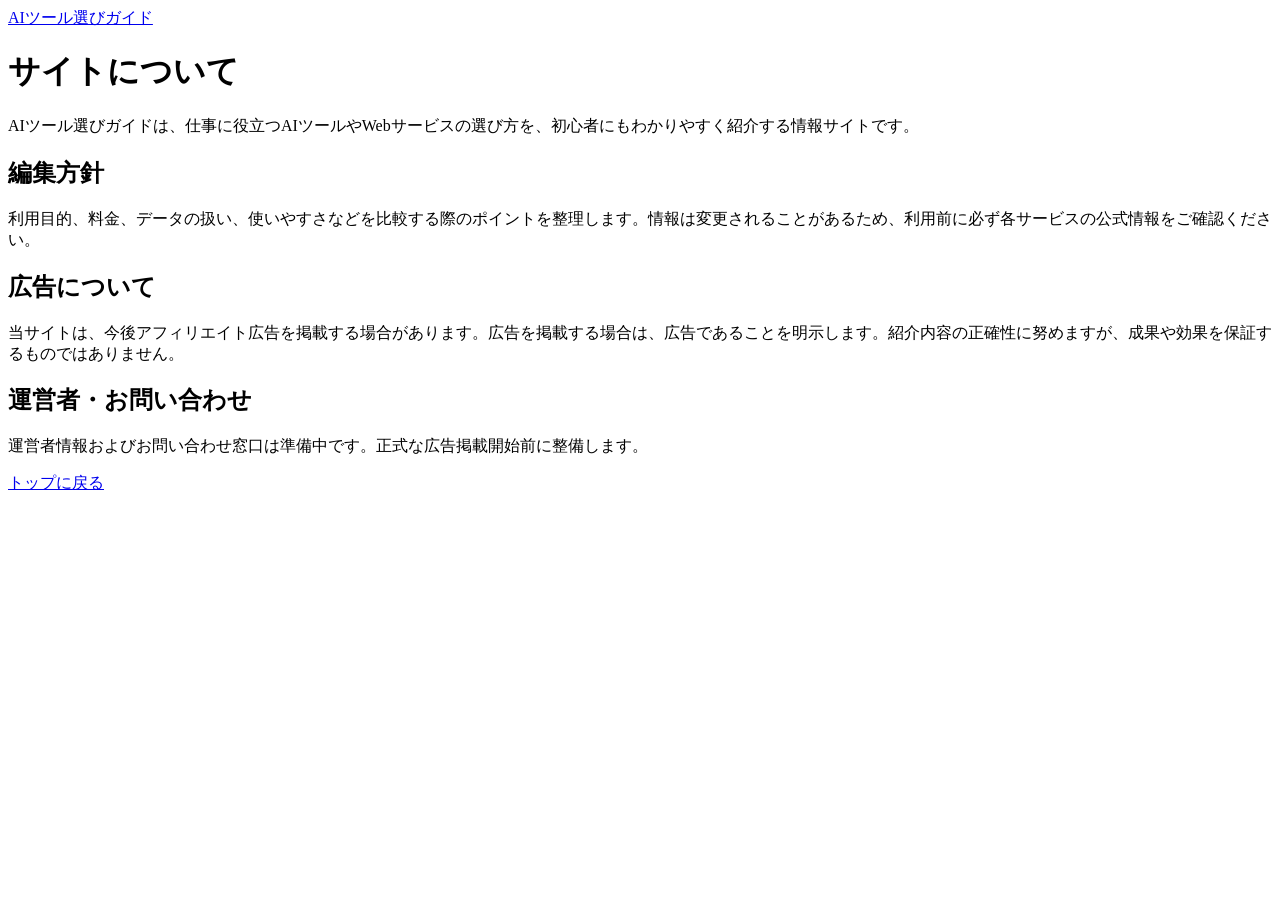
==== about.html @ 721dc2d0 "Add informational site content" ====
<!doctype html><html lang="ja"><head><meta charset="utf-8"><meta name="viewport" content="width=device-width,initial-scale=1"><title>サイトについて｜AIツール選びガイド</title><link rel="stylesheet" href="style.css"></head><body><header><a href="index.html">AIツール選びガイド</a></header><main><h1>サイトについて</h1><p>AIツール選びガイドは、仕事に役立つAIツールやWebサービスの選び方を、初心者にもわかりやすく紹介する情報サイトです。</p><h2>編集方針</h2><p>利用目的、料金、データの扱い、使いやすさなどを比較する際のポイントを整理します。情報は変更されることがあるため、利用前に必ず各サービスの公式情報をご確認ください。</p><h2>広告について</h2><p>当サイトは、今後アフィリエイト広告を掲載する場合があります。広告を掲載する場合は、広告であることを明示します。紹介内容の正確性に努めますが、成果や効果を保証するものではありません。</p><h2>運営者・お問い合わせ</h2><p>運営者情報およびお問い合わせ窓口は準備中です。正式な広告掲載開始前に整備します。</p><p><a href="index.html">トップに戻る</a></p></main></body></html>
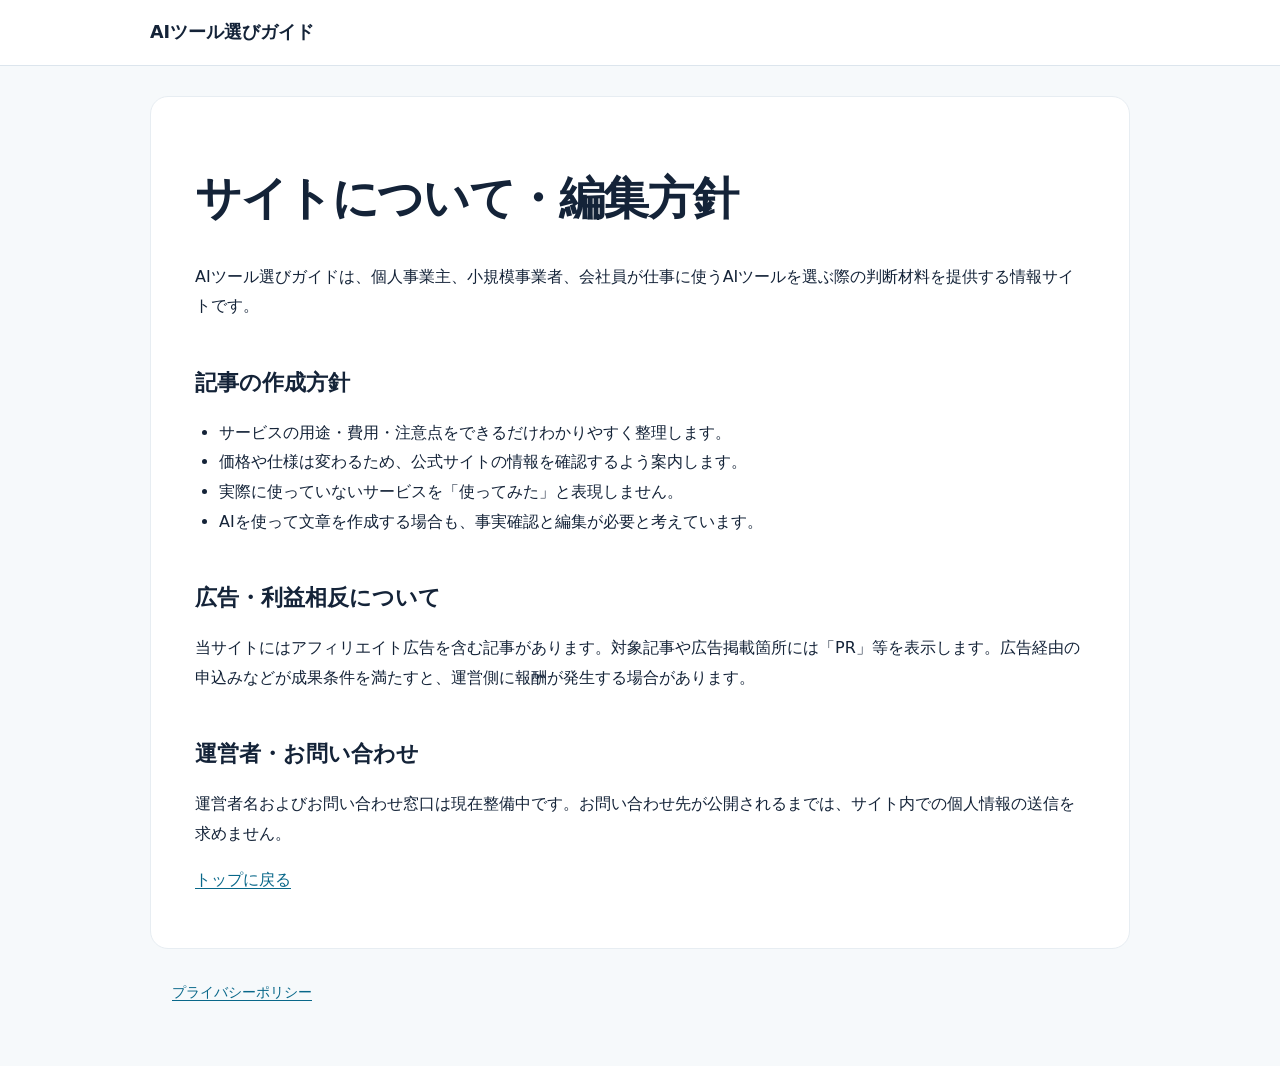
==== commit 91eaa731: "Improve clarity accessibility and editorial transparency" ====
--- a/about.html
+++ b/about.html
@@ -1 +1 @@
-<!doctype html><html lang="ja"><head><meta charset="utf-8"><meta name="viewport" content="width=device-width,initial-scale=1"><title>サイトについて｜AIツール選びガイド</title><link rel="stylesheet" href="style.css"></head><body><header><a href="index.html">AIツール選びガイド</a></header><main><h1>サイトについて</h1><p>AIツール選びガイドは、仕事に役立つAIツールやWebサービスの選び方を、初心者にもわかりやすく紹介する情報サイトです。</p><h2>編集方針</h2><p>利用目的、料金、データの扱い、使いやすさなどを比較する際のポイントを整理します。情報は変更されることがあるため、利用前に必ず各サービスの公式情報をご確認ください。</p><h2>広告について</h2><p>当サイトは、今後アフィリエイト広告を掲載する場合があります。広告を掲載する場合は、広告であることを明示します。紹介内容の正確性に努めますが、成果や効果を保証するものではありません。</p><h2>運営者・お問い合わせ</h2><p>運営者情報およびお問い合わせ窓口は準備中です。正式な広告掲載開始前に整備します。</p><p><a href="index.html">トップに戻る</a></p></main></body></html>+<!doctype html><html lang="ja"><head><meta charset="utf-8"><meta name="viewport" content="width=device-width,initial-scale=1"><title>サイトについて・編集方針｜AIツール選びガイド</title><link rel="stylesheet" href="style.css"></head><body><header><a href="index.html">AIツール選びガイド</a></header><main><h1>サイトについて・編集方針</h1><p>AIツール選びガイドは、個人事業主、小規模事業者、会社員が仕事に使うAIツールを選ぶ際の判断材料を提供する情報サイトです。</p><h2>記事の作成方針</h2><ul><li>サービスの用途・費用・注意点をできるだけわかりやすく整理します。</li><li>価格や仕様は変わるため、公式サイトの情報を確認するよう案内します。</li><li>実際に使っていないサービスを「使ってみた」と表現しません。</li><li>AIを使って文章を作成する場合も、事実確認と編集が必要と考えています。</li></ul><h2>広告・利益相反について</h2><p>当サイトにはアフィリエイト広告を含む記事があります。対象記事や広告掲載箇所には「PR」等を表示します。広告経由の申込みなどが成果条件を満たすと、運営側に報酬が発生する場合があります。</p><h2>運営者・お問い合わせ</h2><p>運営者名およびお問い合わせ窓口は現在整備中です。お問い合わせ先が公開されるまでは、サイト内での個人情報の送信を求めません。</p><p><a href="index.html">トップに戻る</a></p></main><footer><a href="privacy.html">プライバシーポリシー</a></footer></body></html>
--- a/style.css
+++ b/style.css
@@ -0,0 +1 @@
+:root{color-scheme:light;--ink:#142338;--muted:#52627a;--line:#dce5ed;--brand:#155e75;--bg:#f6f9fb}*{box-sizing:border-box}html{scroll-behavior:smooth}body{margin:0;background:var(--bg);color:var(--ink);font-family:system-ui,-apple-system,"Noto Sans JP",sans-serif;line-height:1.85}a{color:#086789;text-underline-offset:3px}a:hover{color:#064e65}a:focus-visible{outline:3px solid #f2ae49;outline-offset:3px}header{background:#fff;border-bottom:1px solid var(--line);padding:16px max(22px,calc((100vw - 980px)/2))}header a{font-size:1.1rem;font-weight:800;color:var(--ink);text-decoration:none}main{max-width:980px;margin:30px auto;padding:38px 44px;background:#fff;border:1px solid #e7edf2;border-radius:18px}h1{font-size:clamp(1.9rem,4vw,2.9rem);line-height:1.4;letter-spacing:-.03em}h2{font-size:1.4rem;line-height:1.5;margin-top:2em}h3{font-size:1.12rem}p{margin:1em 0}ul{padding-left:1.5em}.lead{font-size:1.1rem;color:var(--muted)}.pill{display:inline-block;padding:4px 11px;border-radius:999px;background:#e7f3f6;color:#155e75;font-size:.8rem;font-weight:700}.cards{display:grid;grid-template-columns:repeat(auto-fit,minmax(260px,1fr));gap:18px;margin:24px 0}.card{padding:22px;border:1px solid var(--line);border-radius:14px;background:#fff}.card h2{margin:10px 0;font-size:1.2rem}.card p{color:var(--muted)}.hero{padding:35px;background:linear-gradient(120deg,#eaf6f7,#f3f7ff);border-radius:18px}.hero h1{max-width:720px;margin:14px 0}.kicker{color:var(--brand);font-weight:750;font-size:.9rem}.section-heading{display:flex;align-items:center;justify-content:space-between;gap:12px;margin-top:32px}.section-heading h2{margin:0}.steps{display:grid;grid-template-columns:repeat(3,1fr);gap:12px}.step{padding:18px;border-radius:12px;background:#f0f6f8}.step strong{display:block}.step p{font-size:.9rem;color:var(--muted);margin-bottom:0}.note{padding:18px 20px;border-left:4px solid var(--brand);background:#f4f8fa;border-radius:0 10px 10px 0;color:#3d5367}.article-meta{color:var(--muted);font-size:.88rem}.comparison{width:100%;border-collapse:collapse;margin:20px 0}.comparison th,.comparison td{padding:12px;border:1px solid var(--line);text-align:left;vertical-align:top}.comparison th{background:#edf5f7}footer{max-width:980px;margin:24px auto 60px;padding:0 22px;color:var(--muted);font-size:.9rem}footer a{margin-right:12px}@media(max-width:650px){header{padding:13px 18px}main{margin:12px;padding:22px 18px;border-radius:12px}h1{font-size:1.9rem}.hero{padding:24px 18px}.steps{grid-template-columns:1fr}.cards{grid-template-columns:1fr;gap:12px}.card{padding:18px}}
